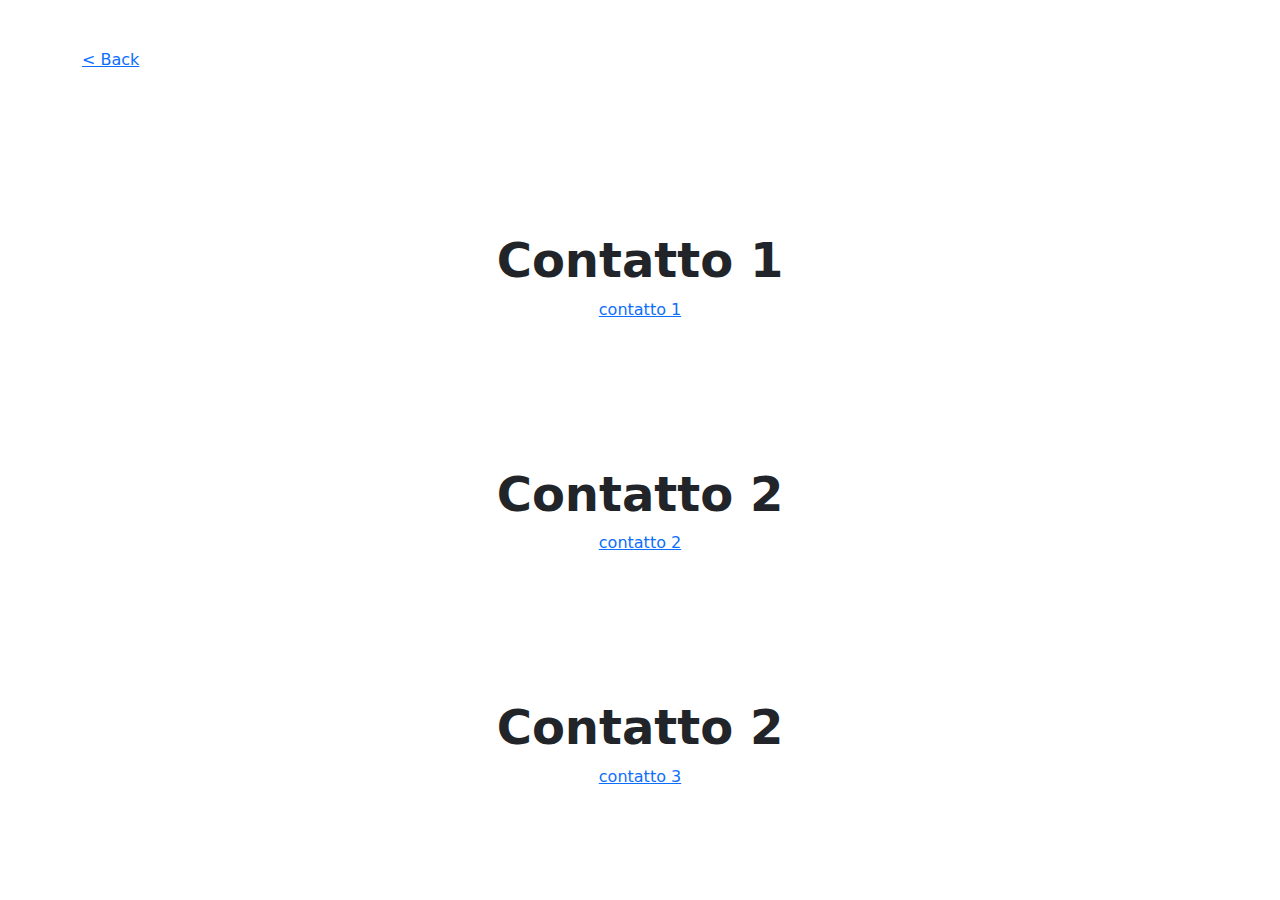
==== pagina/contatti.html @ 53fbf2f1 "aggiunto file html dei contatti" ====
<!doctype html>
<html lang="en">
  <head>
    <meta charset="utf-8">
    <meta name="viewport" content="width=device-width, initial-scale=1">
    <meta name="description" content="">
    <meta name="author" content="Mark Otto, Jacob Thornton, and Bootstrap contributors">
    <meta name="generator" content="Hugo 0.108.0">
    <title>FIVEHOUSE | Homepage</title>

    <link rel="canonical" href="https://getbootstrap.com/docs/5.3/examples/album/">

    

    

<link href="../assets/dist/css/bootstrap.min.css" rel="stylesheet">
</head>
<body>
    <header>
        <footer class="text-muted py-5">
            <div class="container">
              <p>
                <a href="./index.php">< Back</a>
              </p>
              </div>
          </footer>
    </header>
    <h1 class="visually-hidden">Lista contatti terranova</h1>

    <div class="px-4 py-5 my-5 text-center">
      <h1 class="display-5 fw-bold">Contatto 1</h1>
      <div class="col-lg-6 mx-auto">
        <a href="tel:123-456-7890" class=links >contatto 1</a>
        <div class="d-grid gap-2 d-sm-flex justify-content-sm-center">
        </div>
      </div>
    </div>
  
    <div class="b-example-divider"></div>
    <div class="px-4 py-5 my-5 text-center">
        <h1 class="display-5 fw-bold">Contatto 2</h1>
        <div class="col-lg-6 mx-auto">
            <a href="tel:123-456-7890" class=links >contatto 2</a>
          <div class="d-grid gap-2 d-sm-flex justify-content-sm-center">
          </div>
        </div>
      </div>
    
      <div class="b-example-divider"></div>
    
      <div class="px-4 py-5 my-5 text-center">
        <h1 class="display-5 fw-bold">Contatto 2</h1>
        <div class="col-lg-6 mx-auto">
            <a href="tel:123-456-7890" class=links >contatto 3</a>
          <div class="d-grid gap-2 d-sm-flex justify-content-sm-center">
          </div>
        </div>
      </div>
    

  </body>
</html>
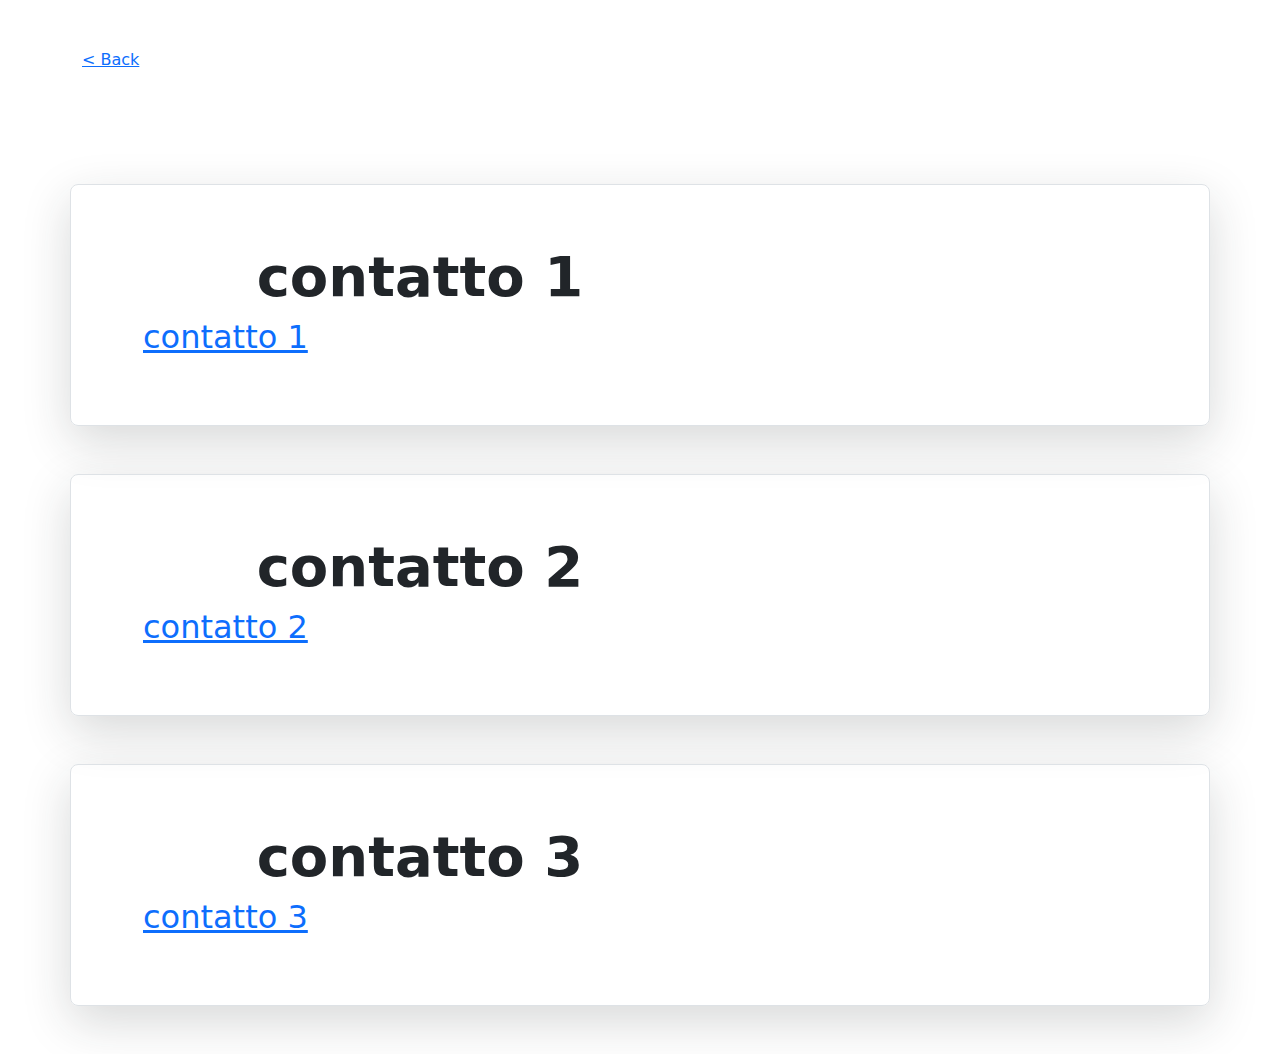
==== commit a5e5dde9: "modificata la forma complessiva" ====
--- a/pagina/contatti.html
+++ b/pagina/contatti.html
@@ -6,7 +6,7 @@
     <meta name="description" content="">
     <meta name="author" content="Mark Otto, Jacob Thornton, and Bootstrap contributors">
     <meta name="generator" content="Hugo 0.108.0">
-    <title>FIVEHOUSE | Homepage</title>
+    <title>Terranova | contatti</title>
 
     <link rel="canonical" href="https://getbootstrap.com/docs/5.3/examples/album/">
 
@@ -28,36 +28,38 @@
     </header>
     <h1 class="visually-hidden">Lista contatti terranova</h1>
 
-    <div class="px-4 py-5 my-5 text-center">
-      <h1 class="display-5 fw-bold">Contatto 1</h1>
-      <div class="col-lg-6 mx-auto">
-        <a href="tel:123-456-7890" class=links >contatto 1</a>
-        <div class="d-grid gap-2 d-sm-flex justify-content-sm-center">
+    <div class="container my-5">
+        <div class="row p-4 pb-0 pe-lg-0 pt-lg-5 align-items-center rounded-3 border shadow-lg">
+          <div class="col-lg-7 p-3 p-lg-5 pt-lg-3">
+            <h1 class="display-4 fw-bold lh-1" style="text-align:center">contatto 1</h1>
+            <div class="d-grid gap-2 d-md-flex justify-content-md-start mb-4 mb-lg-3">
+                <a href="tel:123-456-7890" class=links style="font-size:xx-large">contatto 1</a>
+            </div>
+          </div>
+        </div>
+      </div>
+      <div class="container my-5">
+        <div class="row p-4 pb-0 pe-lg-0 pt-lg-5 align-items-center rounded-3 border shadow-lg">
+          <div class="col-lg-7 p-3 p-lg-5 pt-lg-3">
+            <h1 class="display-4 fw-bold lh-1" style="text-align:center">contatto 2</h1>
+            <div class="d-grid gap-2 d-md-flex justify-content-md-start mb-4 mb-lg-3">
+                <a href="tel:123-456-7890" class=links style="font-size:xx-large">contatto 2</a>
+            </div>
+          </div>
+        </div>
+      </div>
+      <div class="container my-5">
+        <div class="row p-4 pb-0 pe-lg-0 pt-lg-5 align-items-center rounded-3 border shadow-lg">
+          <div class="col-lg-7 p-3 p-lg-5 pt-lg-3">
+            <h1 class="display-4 fw-bold lh-1" style="text-align:center">contatto 3</h1>
+            <div class="d-grid gap-2 d-md-flex justify-content-md-start mb-4 mb-lg-3">
+                <a href="tel:123-456-7890" class=links style="font-size:xx-large">contatto 3</a>
+            </div>
+          </div>
         </div>
       </div>
     </div>
-  
-    <div class="b-example-divider"></div>
-    <div class="px-4 py-5 my-5 text-center">
-        <h1 class="display-5 fw-bold">Contatto 2</h1>
-        <div class="col-lg-6 mx-auto">
-            <a href="tel:123-456-7890" class=links >contatto 2</a>
-          <div class="d-grid gap-2 d-sm-flex justify-content-sm-center">
-          </div>
-        </div>
-      </div>
-    
-      <div class="b-example-divider"></div>
-    
-      <div class="px-4 py-5 my-5 text-center">
-        <h1 class="display-5 fw-bold">Contatto 2</h1>
-        <div class="col-lg-6 mx-auto">
-            <a href="tel:123-456-7890" class=links >contatto 3</a>
-          <div class="d-grid gap-2 d-sm-flex justify-content-sm-center">
-          </div>
-        </div>
-      </div>
     
 
   </body>
-</html>+</html>
